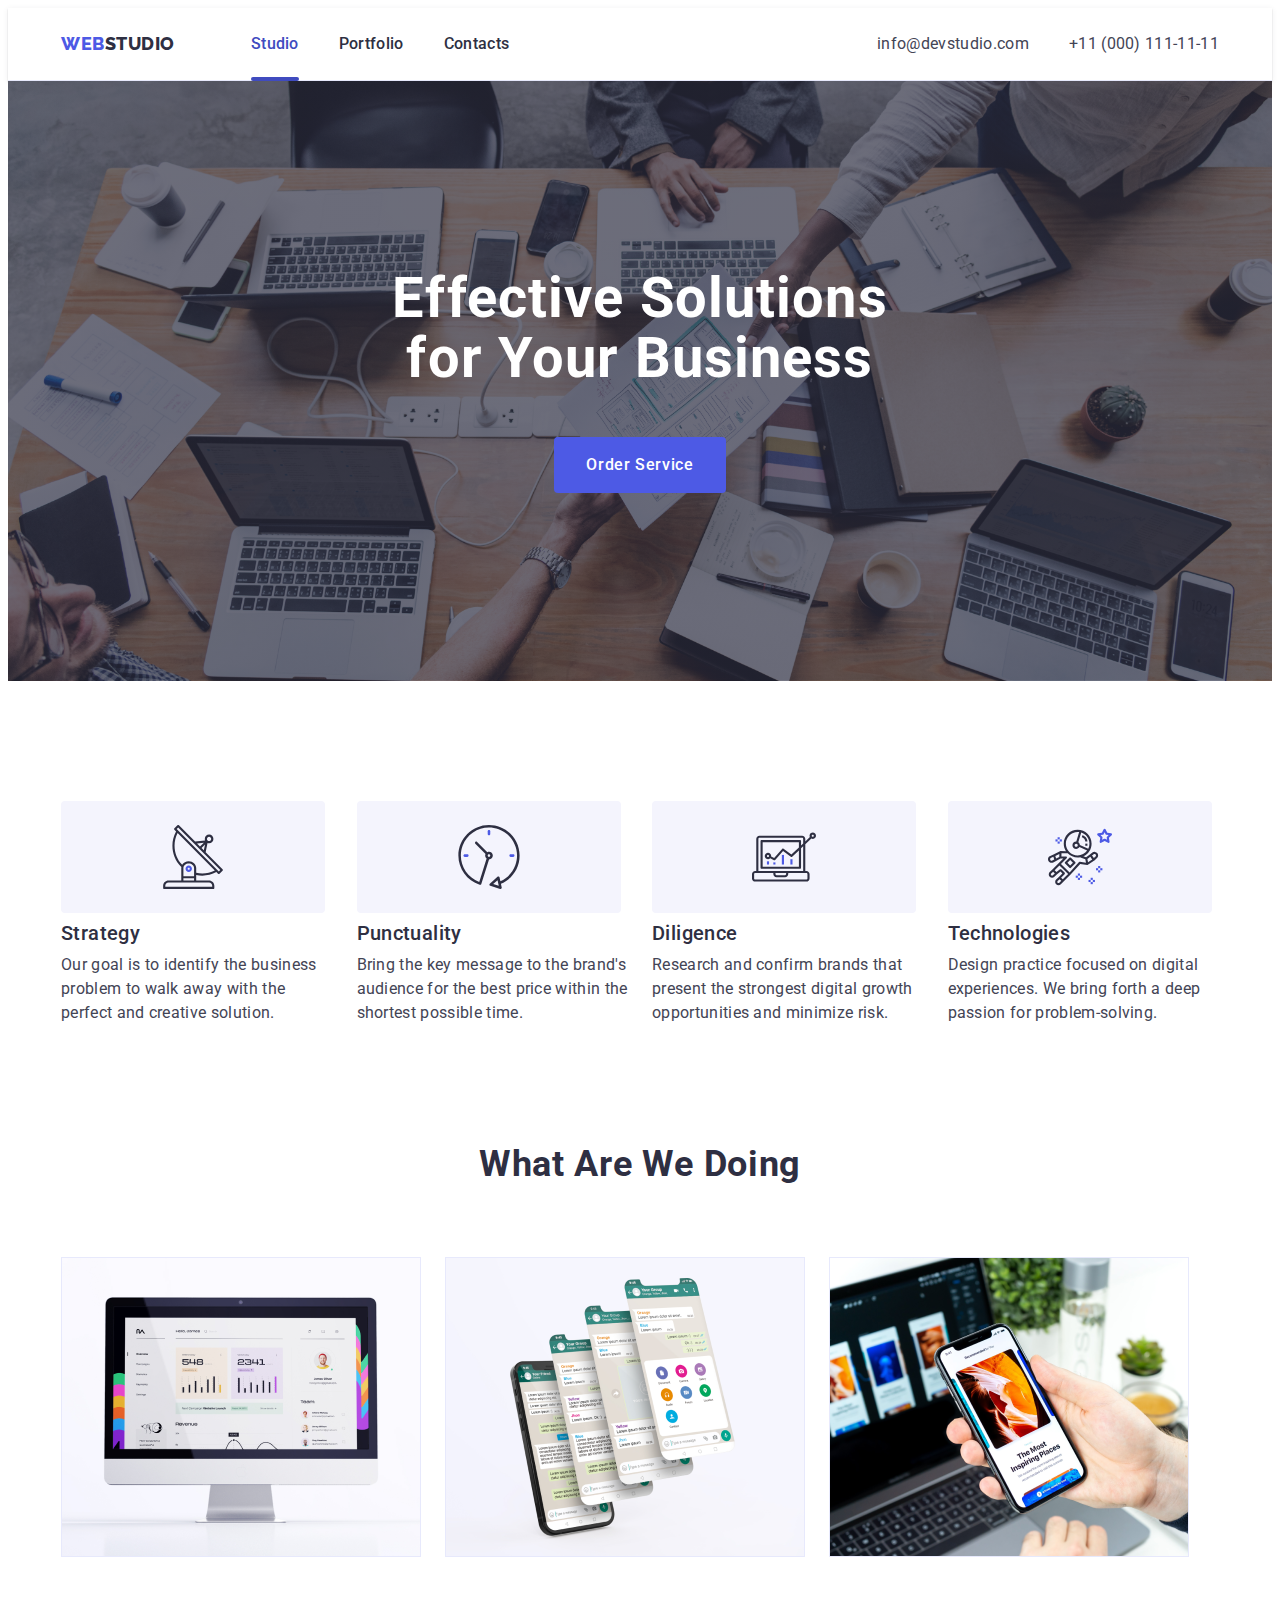
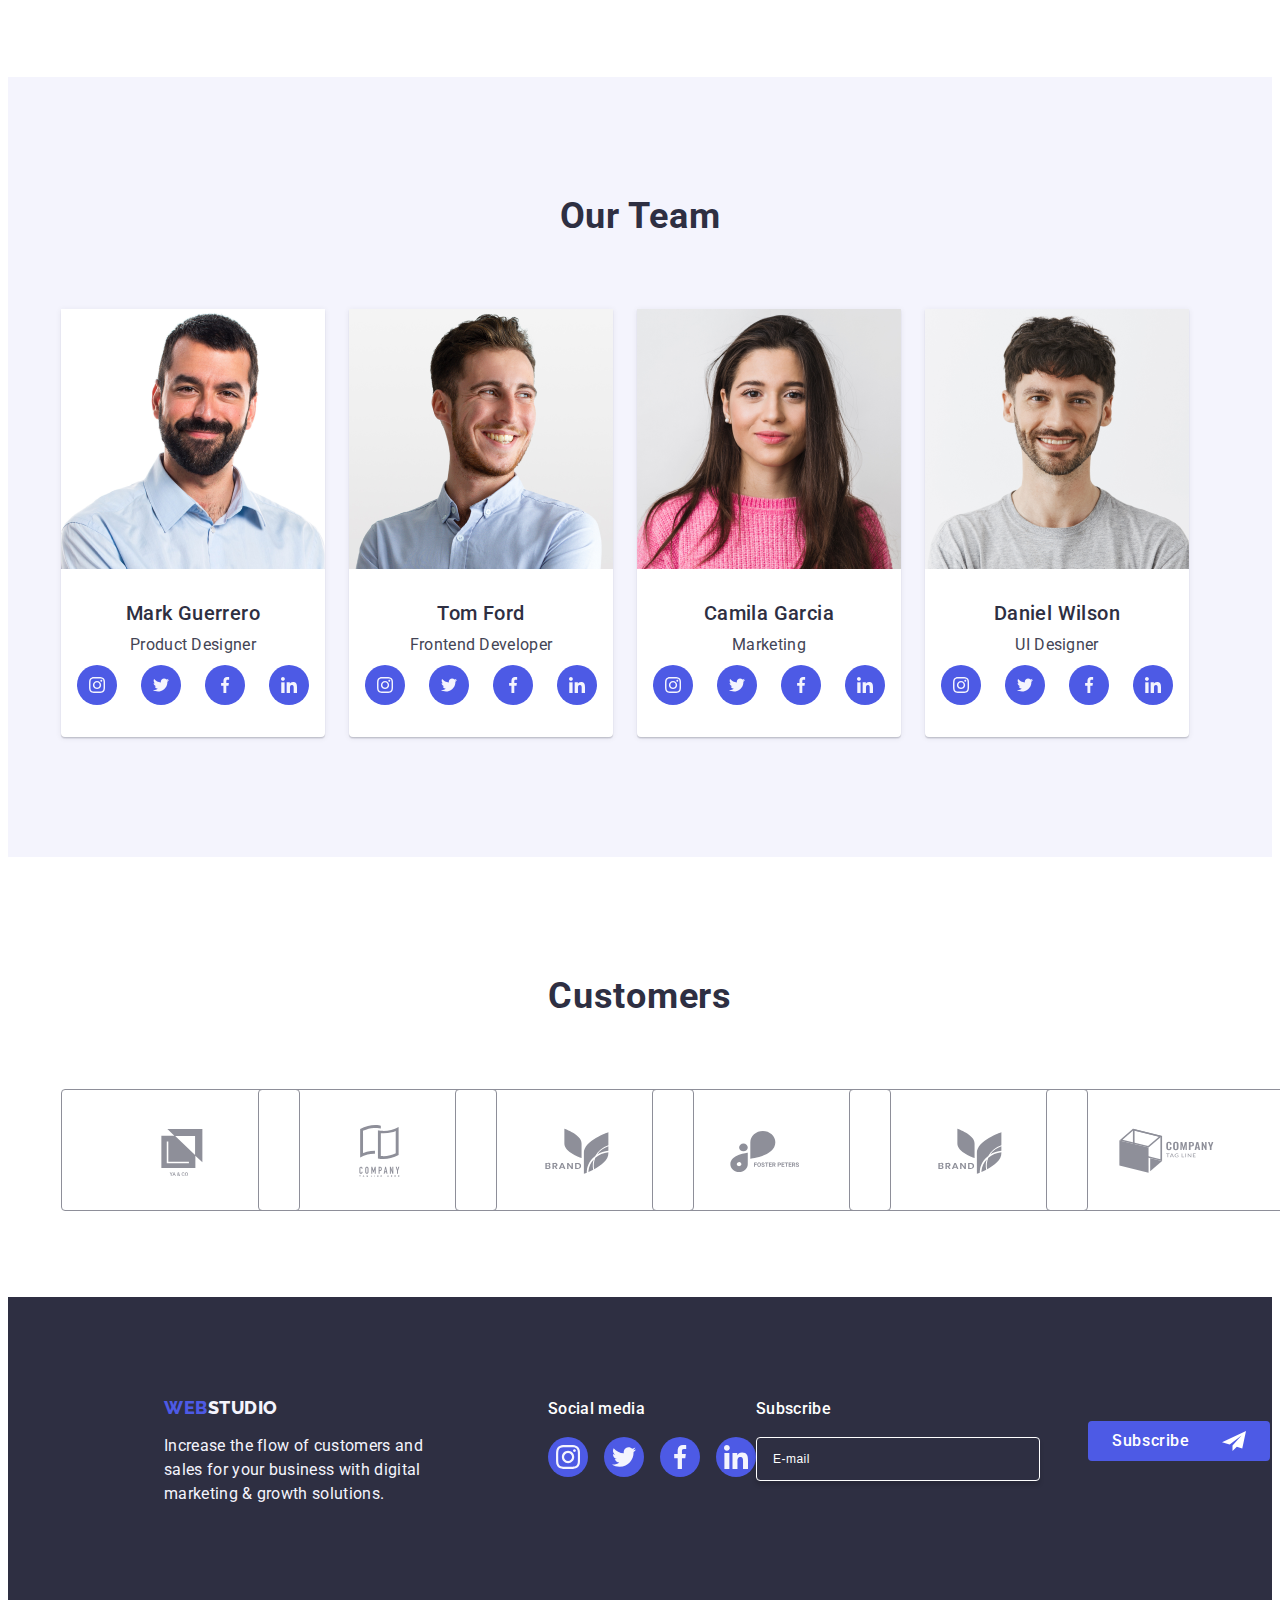
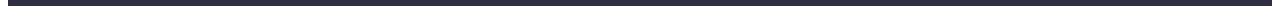
==== index.html @ 5661b877 "fix" ====
<!DOCTYPE html>
<html lang="en">
  <head>
    <meta charset="UTF-8" />
    <meta name="viewport" content="width=device-width, initial-scale=1.0" />
    <title>WebStudio</title>
    <link rel="preconnect" href="https://fonts.googleapis.com" />
    <link rel="preconnect" href="https://fonts.gstatic.com" crossorigin />
    <link
      rel="stylesheet"
      href="https://cdnjs.cloudflare.com/ajax/libs/modern-normalize/2.0.0/modern-normalize.min.css"
      integrity="sha512-4xo8blKMVCiXpTaLzQSLSw3KFOVPWhm/TRtuPVc4WG6kUgjH6J03IBuG7JZPkcWMxJ5huwaBpOpnwYElP/m6wg=="
      crossorigin="anonymous"
      referrerpolicy="no-referrer"
    />
    <link
      href="https://fonts.googleapis.com/css2?family=Montserrat:wght@400;700&family=Raleway:wght@800&family=Roboto:wght@400;500;700;900&display=swap"
      rel="stylesheet"
    />
    <link rel="stylesheet" href="css/styles.css" />
  </head>
  <body>
    <header class="page-header">
      <div class="container header-container">
        <!-- LOGO -->
        <nav class="header-nav">
          <a href="./index.html" class="link link-logo"
            >Web<span class="logo-style">Studio</span>
          </a>

          <!-- NAVIGATION -->

          <ul class="list list-nav">
            <li>
              <a href="./index.html" class="link current list-nav-items"
                >Studio</a
              >
            </li>
            <li>
              <a href="./portfolio.html" class="link list-nav-items"
                >Portfolio</a
              >
            </li>
            <li><a href="" class="link list-nav-items">Contacts</a></li>
          </ul>
        </nav>
        <!-- CONTACTS -->
        <address class="header-address">
          <ul class="list list-contacts">
            <li>
              <a href="mailto:info@devstudio.com" class="link list-nav-items"
                >info@devstudio.com</a
              >
            </li>
            <li>
              <a href="tel:+110001111111" class="link list-nav-items"
                >+11 (000) 111-11-11</a
              >
            </li>
          </ul>
        </address>
      </div>
    </header>
    <!-- FEATURES -->
    <main>
      <section class="hero">
        <div class="container">
          <h1 class="hero-text">Effective Solutions for Your Business</h1>
          <button type="button" class="hero-button" data-modal-open>
            Order Service
          </button>
        </div>
      </section>
      <section class="section-abilities">
        <div class="container abilities-container-main">
          <h2 class="visually-hidden">Abilities</h2>
          <ul class="list abilities-list">
            <li class="abilities-list-item">
              <div class="abilities-container">
                <svg class="abilities-icon" width="64" height="64">
                  <use href="./images/icons.svg#icon-antenna"></use>
                </svg>
              </div>
              <h3 class="main-header">Strategy</h3>
              <p class="main-text">
                Our goal is to identify the business problem to walk away with
                the perfect and creative solution.
              </p>
            </li>
            <li class="abilities-list-item">
              <div class="abilities-container">
                <svg class="abilities-icon" width="64" height="64">
                  <use href="./images/icons.svg#icon-clock"></use>
                </svg>
              </div>
              <h3 class="main-header">Punctuality</h3>
              <p class="main-text">
                Bring the key message to the brand's audience for the best price
                within the shortest possible time.
              </p>
            </li>
            <li class="abilities-list-item">
              <div class="abilities-container">
                <svg class="abilities-icon" width="64" height="64">
                  <use href="./images/icons.svg#icon-diagram"></use>
                </svg>
              </div>
              <h3 class="main-header">Diligence</h3>
              <p class="main-text">
                Research and confirm brands that present the strongest digital
                growth opportunities and minimize risk.
              </p>
            </li>
            <li class="abilities-list-item">
              <div class="abilities-container">
                <svg class="abilities-icon" width="64" height="64">
                  <use href="./images/icons.svg#icon-astronaut"></use>
                </svg>
              </div>
              <h3 class="main-header">Technologies</h3>
              <p class="main-text">
                Design practice focused on digital experiences. We bring forth a
                deep passion for problem-solving.
              </p>
            </li>
          </ul>
        </div>
      </section>
      <section class="section-photos">
        <div class="container">
          <h2 class="h-two-headers">What are we doing</h2>
          <ul class="list photo-list">
            <li class="photo-list-items">
              <img
                src="./images/block1-1.jpg"
                width="360"
                height="300"
                alt="Computer"
              />
            </li>
            <li class="photo-list-items">
              <img
                src="./images/block1-2.jpg"
                width="360"
                height="300"
                alt="Phone"
              />
            </li>
            <li class="photo-list-items">
              <img
                src="./images/block1-3.jpg"
                width="360"
                height="300"
                alt="Phone in hand"
              />
            </li>
          </ul>
        </div>
      </section>
      <section class="our-team">
        <div class="container">
          <h2 class="h-two-headers h-our-team">Our Team</h2>
          <ul class="list our-team-list">
            <li class="list-item">
              <img
                src="./images/block2-1.jpg"
                width="264"
                height="260"
                alt="Mark Guerrero"
              />
              <div class="name-role">
                <h3 class="our-team-card-names">Mark Guerrero</h3>
                <p class="our-team-card-role">Product Designer</p>

                <ul class="social-icon-list">
                  <li class="social-icon-list-item">
                    <a
                      class="social-icon-list-link"
                      href="https://instagram.com"
                      target="_blank"
                    >
                      <svg class="social-icon" width="16" height="16">
                        <use href="./images/icons.svg#icon-instagram"></use>
                      </svg>
                    </a>
                  </li>
                  <li class="social-icon-list-item">
                    <a
                      class="social-icon-list-link"
                      href="https://twitter.com"
                      target="_blank"
                    >
                      <svg class="social-icon" width="16" height="16">
                        <use href="./images/icons.svg#icon-twitter"></use>
                      </svg>
                    </a>
                  </li>
                  <li class="social-icon-list-item">
                    <a
                      class="social-icon-list-link"
                      href="https://facebook.com"
                      target="_blank"
                    >
                      <svg class="social-icon" width="16" height="16">
                        <use href="./images/icons.svg#icon-facebook"></use>
                      </svg>
                    </a>
                  </li>
                  <li class="social-icon-list-item">
                    <a
                      class="social-icon-list-link"
                      href="https://linkedin.com"
                      target="_blank"
                    >
                      <svg class="social-icon" width="16" height="16">
                        <use href="./images/icons.svg#icon-linkedin"></use>
                      </svg>
                    </a>
                  </li>
                </ul>
              </div>
            </li>
            <li class="list-item">
              <img
                src="./images/block2-2.jpg"
                width="264"
                height="260"
                alt="Tom Ford"
              />
              <div class="name-role">
                <h3 class="our-team-card-names">Tom Ford</h3>
                <p class="our-team-card-role">Frontend Developer</p>

                <ul class="social-icon-list">
                  <li class="social-icon-list-item">
                    <a
                      class="social-icon-list-link"
                      href="https://instagram.com"
                      target="_blank"
                    >
                      <svg class="social-icon" width="16" height="16">
                        <use href="./images/icons.svg#icon-instagram"></use>
                      </svg>
                    </a>
                  </li>
                  <li class="social-icon-list-item">
                    <a
                      class="social-icon-list-link"
                      href="https://twitter.com"
                      target="_blank"
                    >
                      <svg class="social-icon" width="16" height="16">
                        <use href="./images/icons.svg#icon-twitter"></use>
                      </svg>
                    </a>
                  </li>
                  <li class="social-icon-list-item">
                    <a
                      class="social-icon-list-link"
                      href="https://facebook.com"
                      target="_blank"
                    >
                      <svg class="social-icon" width="16" height="16">
                        <use href="./images/icons.svg#icon-facebook"></use>
                      </svg>
                    </a>
                  </li>
                  <li class="social-icon-list-item">
                    <a
                      class="social-icon-list-link"
                      href="https://linkedin.com"
                      target="_blank"
                    >
                      <svg class="social-icon" width="16" height="16">
                        <use href="./images/icons.svg#icon-linkedin"></use>
                      </svg>
                    </a>
                  </li>
                </ul>
              </div>
            </li>
            <li class="list-item">
              <img
                src="./images/block2-3.jpg"
                width="264"
                height="260"
                alt="Camila Garcia"
              />
              <div class="name-role">
                <h3 class="our-team-card-names">Camila Garcia</h3>
                <p class="our-team-card-role">Marketing</p>

                <ul class="social-icon-list">
                  <li class="social-icon-list-item">
                    <a
                      class="social-icon-list-link"
                      href="https://instagram.com"
                      target="_blank"
                    >
                      <svg class="social-icon" width="16" height="16">
                        <use href="./images/icons.svg#icon-instagram"></use>
                      </svg>
                    </a>
                  </li>
                  <li class="social-icon-list-item">
                    <a
                      class="social-icon-list-link"
                      href="https://twitter.com"
                      target="_blank"
                    >
                      <svg class="social-icon" width="16" height="16">
                        <use href="./images/icons.svg#icon-twitter"></use>
                      </svg>
                    </a>
                  </li>
                  <li class="social-icon-list-item">
                    <a
                      class="social-icon-list-link"
                      href="https://facebook.com"
                      target="_blank"
                    >
                      <svg class="social-icon" width="16" height="16">
                        <use href="./images/icons.svg#icon-facebook"></use>
                      </svg>
                    </a>
                  </li>
                  <li class="social-icon-list-item">
                    <a
                      class="social-icon-list-link"
                      href="https://linkedin.com"
                      target="_blank"
                    >
                      <svg class="social-icon" width="16" height="16">
                        <use href="./images/icons.svg#icon-linkedin"></use>
                      </svg>
                    </a>
                  </li>
                </ul>
              </div>
            </li>
            <li class="list-item">
              <img
                src="./images/block2-4.jpg"
                width="264"
                height="260"
                alt="Daniel Wilson"
              />
              <div class="name-role">
                <h3 class="our-team-card-names">Daniel Wilson</h3>
                <p class="our-team-card-role">UI Designer</p>

                <ul class="social-icon-list">
                  <li class="social-icon-list-item">
                    <a
                      class="social-icon-list-link"
                      href="https://instagram.com"
                      target="_blank"
                    >
                      <svg class="social-icon" width="16" height="16">
                        <use href="./images/icons.svg#icon-instagram"></use>
                      </svg>
                    </a>
                  </li>
                  <li class="social-icon-list-item">
                    <a
                      class="social-icon-list-link"
                      href="https://twitter.com"
                      target="_blank"
                    >
                      <svg class="social-icon" width="16" height="16">
                        <use href="./images/icons.svg#icon-twitter"></use>
                      </svg>
                    </a>
                  </li>
                  <li class="social-icon-list-item">
                    <a
                      class="social-icon-list-link"
                      href="https://facebook.com"
                      target="_blank"
                    >
                      <svg class="social-icon" width="16" height="16">
                        <use href="./images/icons.svg#icon-facebook"></use>
                      </svg>
                    </a>
                  </li>
                  <li class="social-icon-list-item">
                    <a
                      class="social-icon-list-link"
                      href="https://linkedin.com"
                      target="_blank"
                    >
                      <svg class="social-icon" width="16" height="16">
                        <use href="./images/icons.svg#icon-linkedin"></use>
                      </svg>
                    </a>
                  </li>
                </ul>
              </div>
            </li>
          </ul>
        </div>
      </section>
      <section class="customers-section">
        <div class="container">
          <h2 class="h-two-headers">Customers</h2>
          <ul class="customers-list">
            <li class="customers-list-item">
              <a class="icon-box" href="">
                <svg class="svg-icon" width="104" height="56">
                  <use href="./images/icons.svg#icon-client-1"></use>
                </svg>
              </a>
            </li>
            <li class="customers-list-item">
              <a class="icon-box" href="">
                <svg class="svg-icon" width="104" height="56">
                  <use href="./images/icons.svg#icon-client-2"></use>
                </svg>
              </a>
            </li>
            <li class="customers-list-item">
              <a class="icon-box" href="">
                <svg class="svg-icon" width="104" height="56">
                  <use href="./images/icons.svg#icon-client-5"></use>
                </svg>
              </a>
            </li>
            <li class="customers-list-item">
              <a class="icon-box" href="">
                <svg class="svg-icon" width="104" height="56">
                  <use href="./images/icons.svg#icon-client-4"></use>
                </svg>
              </a>
            </li>
            <li class="customers-list-item">
              <a class="icon-box" href="">
                <svg class="svg-icon" width="104" height="56">
                  <use href="./images/icons.svg#icon-client-5"></use>
                </svg>
              </a>
            </li>
            <li class="customers-list-item">
              <a class="icon-box" href="">
                <svg class="svg-icon" width="104" height="56">
                  <use href="./images/icons.svg#icon-client-6"></use>
                </svg>
              </a>
            </li>
          </ul>
        </div>
      </section>
    </main>
    <footer class="page-footer">
      <div class="footer-container-main">
        <div class="footer-flexbox">
          <a href="./index.html" class="link link-logo link-logo-footer"
            >Web<span class="logo-style-footer">Studio</span></a
          >
          <p class="footer-text">
            Increase the flow of customers and sales for your business with
            digital marketing & growth solutions.
          </p>
        </div>

        <div class="socials-footer-container">
          <p class="footer-social-text">Social media</p>
          <ul class="footer-list">
            <li class="footer-list-item">
              <a
                class="footer-list-item-link"
                href="https://instagram.com"
                target="_blank"
              >
                <svg class="social-icon" width="24" height="24">
                  <use href="./images/icons.svg#icon-instagram"></use>
                </svg>
              </a>
            </li>
            <li class="footer-list-item">
              <a
                class="footer-list-item-link"
                href="https://twitter.com"
                target="_blank"
              >
                <svg class="social-icon" width="24" height="24">
                  <use href="./images/icons.svg#icon-twitter"></use>
                </svg>
              </a>
            </li>
            <li class="footer-list-item">
              <a
                class="footer-list-item-link"
                href="https://facebook.com"
                target="_blank"
              >
                <svg class="social-icon" width="24" height="24">
                  <use href="./images/icons.svg#icon-facebook"></use>
                </svg>
              </a>
            </li>
            <li class="footer-list-item">
              <a
                class="footer-list-item-link"
                href="https://linkedin.com"
                target="_blank"
              >
                <svg class="social-icon" width="24" height="24">
                  <use href="./images/icons.svg#icon-linkedin"></use>
                </svg>
              </a>
            </li>
          </ul>
        </div>

        <div class="footer-form">
          <p class="label-footer">Subscribe</p>

          <form class="footer-form-tag">
            <label class="footer-label">
              <input
                class="input-footer"
                type="email"
                placeholder="E-mail"
                name="user_email_subscribe"
                id="form-input-footer"
              />
            </label>
            <button class="footer-form-button" type="submit">
              Subscribe
              <svg class="telegram-icon-svg" width="24" height="24">
                <use href="./images/icons.svg#telegram-icon"></use>
              </svg>
            </button>
          </form>
        </div>
      </div>
    </footer>
    <div class="backdrop is-hidden" data-modal>
      <div class="modal">
        <button class="modal-btn" type="button" data-modal-close>
          <svg class="modal-btn-icon" width="8" height="8">
            <use href="./images/icons.svg#close"></use>
          </svg>
        </button>

        <div class="modal-form-container">
          <strong class="modal-h"
            >Leave your contacts and we will call you back
          </strong>
          <form class="modal-form">
            <label class="modal-form-label" for="user_name"> Name </label>
            <div class="modal-form-field">
              <input
                class="modal-form-input"
                type="text"
                name="user_name"
                id="user_name"
                required
              />
              <svg class="modal-form-icon" width="18" height="18">
                <use href="./images/icons.svg#person-modal-icon"></use>
              </svg>
            </div>

            <label class="modal-form-label" for="user_phone"> Phone </label>
            <div class="modal-form-field">
              <input
                class="modal-form-input"
                type="text"
                name="user_name"
                id="user_phone"
                required
                minlength="12"
                maxlength="12"
              />
              <svg class="modal-form-icon" width="18" height="24">
                <use href="./images/icons.svg#phone-modal-icon"></use>
              </svg>
            </div>
            <label class="modal-form-label" for="user_email"> Email </label>
            <div class="modal-form-field">
              <input
                class="modal-form-input"
                type="text"
                name="user_email"
                id="user_email"
                required
              />
              <svg class="modal-form-icon" width="18" height="24">
                <use href="./images/icons.svg#email-modal-icon"></use>
              </svg>
            </div>
            <label class="modal-form-label" for="user_comment"> Comment </label>
            <div class="modal-form-field">
              <textarea
                name="user_comment"
                id="user_comment"
                cols="42"
                rows="5"
                placeholder="Text input"
                class="modal-form-textarea"
                required
              ></textarea>
            </div>
            <label class="modal-form-agreement">
              <input
                class="checkbox-modal visually-hidden"
                type="checkbox"
                name="user_agreement"
                id="yes"
                required
              />
              <span class="agreement-checkbox">
                <svg class="agreement-checkbox-item" width="10" height="8">
                  <use href="./images/icons.svg#checked-icon"></use>
                </svg>
              </span>
              <span class="modal-form-desc">
                I accept the terms and conditions of the
                <a
                  href=""
                  class="privacy-link"
                  target="_blank"
                  rel="no-referrer noopener"
                  >Privacy Policy</a
                >
              </span>
            </label>
            <button class="modal-form-button" type="submit">Send</button>
          </form>
        </div>
      </div>
    </div>
    <script src="./js/modal.js"></script>
  </body>
</html>
---- css/styles.css ----
:root {
    --main-text-color: #434455;
    --primary-font: "Roboto", sans-serif;
    --iris: #4D5AE5;
    --navyblue: #2E2F42;
    --slate: #434455;
    --white: #FFF;
    --cloud: #F4F4FD;
    --ocean: #404BBF;
    --lightslate: #8E8F99;
    --green: #31D0AA;
    --dairy: #FCFCFC;
    --navyblue-modal: rgba(46, 47, 66, 0.40);
    --cornflower: #E7E9FC;
}

body {
    font-family: "Roboto", sans-serif;
    color: #434455;
    background-color: var(--white);
}

h1, h2, h3, h4, h5, h6, p, ul, ol {
    padding: 0;
    margin: 0;
}


img {
    display: block;
}

.page-header {
    border-bottom: 1px solid #e7e9fc;
    box-shadow:  0px 2px 1px rgba(46, 47, 66, 0.08), 0px 1px 1px rgba(46, 47, 66, 0.16), 0px 1px 6px rgba(46, 47, 66, 0.08);
}

.container { 
    max-width: 1158px;
    padding-left:  15px;
    padding-right:  15px;
    margin-left: auto;  
    margin-right:  auto;
    padding: 0 15px;
    }

    

    .visually-hidden {
        position: absolute;
        width: 1px;
        height: 1px;
        margin: -1px;
        border: 0;
        padding: 0;
        white-space: nowrap;
        clip-path: inset(100%);
        clip: rect(0 0 0 0);
        overflow: hidden;
    }

    .header-container {
        display: flex;

        align-items: center;
        justify-content: space-between;
        padding: 0 15px;

    }
    .header-address {
        gap: 40px;
    }
    .list-nav-items {
        padding: 24px 0;
        transition:  color 250ms cubic-bezier(0.4, 0, 0.2, 1);
    }
    
button {
    font-family: "Roboto", sans-serif;
}
.link {
    text-decoration: none;
    display: inline-block;
}
address {
    font-style: normal;
}
.list {
    list-style: none;
}

button {
    cursor: pointer;
   
}

nav {
    display: flex;
    align-items: center;
}

.hero-button:hover, .hero-button:focus {
    background-color: var(--ocean);
 
    transition-timing-function: cubic-bezier(0.4, 0, 0.2, 1);
}



footer {
    background-color: var(--navyblue);
}


.link-logo {
    display: inline-block;
    font-family: "Raleway", sans-serif;
    color: var(--iris);
    text-transform: uppercase;
    font-size: 18px;
    font-weight: 800;
    line-height: 1.17;
    letter-spacing: 0.03em;
    margin-right: 76px;
    transition: color 250ms cubic-bezier(0.4, 0, 0.2, 1);
}

.link-logo:hover, .link-logo:focus {
    color: var(--ocean);
    
}
.logo-style {
    color: var(--navyblue);
}
.list-nav .link{
    color: var(--navyblue);
    font-size: 16px;
    line-height: 1.5;
    letter-spacing: 0.02em;
    font-weight: 500;
}



.list-nav {
        display: flex;
        align-items: center;
        gap: 40px;
        padding-left: 0; 
       
 
    
}

.list-contacts .link {
    color: var(--slate);
    line-height: 1.5;
    letter-spacing: 0.02em;
}

.link:active{
    color: var(--ocean);
}

.list-nav-items:hover, .list-nav-items:focus{
    color: var(--ocean);
    transition: 250ms;
    transition-timing-function: cubic-bezier(0.4, 0, 0.2, 1);

}

.hero {
    background-color: var(--navyblue);
    background-image: linear-gradient(rgba(46, 47, 66, 0.70),rgba(46, 47, 66, 0.70)),
    url(../images/hero-background.jpg);
    background-repeat: no-repeat;
    background-position: center;
    background-size: cover;
    max-width: 1440px;
    display: flex;
    margin: 0 auto;
    padding: 188px 0;
}
.hero-text {
    color: var(--white);
    font-size: 56px;
    line-height: 1.07;
    letter-spacing: 0.02em;
    text-align: center;
    width: 496px;
    padding-bottom: 48px;
    max-width: 496px;
}

.hero-button {
    color: var(--white);
    background-color: var(--iris);
    font-weight: 500;
    line-height: 1.5;
    letter-spacing: 0.04em;
    font-size: 16px;
    display: block;
padding: 16px 32px;
    margin-left: auto;
    margin-right: auto;
    min-width: 169px;
    height: 56px;
    border: none; 
    border-radius: 4px; 
    transition:  background-color 250ms cubic-bezier(0.4, 0, 0.2, 1); ;
   
    
}

.section-abilities {
    padding: 120px 0;
}
.abilities-list {
    display: flex;
    gap: 24px;
    flex-wrap: wrap;

}

.abilities-list-item {
    flex-basis: calc((100% - 72px) / 4);
}

.main-header {
    color: var(--navyblue);
    font-size: 20px;
    line-height: 1.2;
    letter-spacing: 0.02em;
    font-weight: 500;
    margin-bottom: 8px;
    
}
.list-contacts {

        display: flex;
        align-items: center;
        gap: 40px;
    
    
}

.list-item {
    background-color: var(--white);
    border-radius: 0px 0px 4px 4px; 
    box-shadow: 0px 2px 1px 0px rgba(46, 47, 66, 0.08), 0px 1px 1px 0px rgba(46, 47, 66, 0.16), 0px 1px 6px 0px rgba(46, 47, 66, 0.08);
}

.section-photos {
    padding-bottom: 120px;
}

.photo-list {
    display: flex;
    flex-wrap: wrap;
    gap: 24px;
}
.main-text {
    color: var(--slate);
    font-size: 16px;
    line-height: 1.5;
    letter-spacing: 0.02em;
}

.h-two-headers {
    color: var(--navyblue);
    font-size: 36px;
    line-height: 1.11;
    letter-spacing: 0.02em;
    text-align: center;
    text-transform: capitalize;
    font-weight: 700;
    margin-bottom: 72px;
}

.our-team {
    background-color: var(--cloud);
    padding: 120px 0;
}


.our-team-list{
    display: flex;
    flex-wrap: wrap;
    gap: 24px;
    flex-basis: calc((100% - 72px) / 4);
}

.name-role {
    padding: 32px 0;
   
}
.our-team-card-names {
    color: var(--navyblue);
    font-size: 20px;
    line-height: 1.2;
    letter-spacing: 0.02em;
    text-align: center;
    font-weight: 500;
    margin-bottom: 8px
}
.our-team-card-role {
    color: var(--slate);
    font-size: 16px;
    line-height: 1.5;
    letter-spacing: 0.02em;
    text-align: center;
}

.footer-text {
    color: var(--cloud);
    font-size: 16px;
    
    line-height: 1.5;
    letter-spacing: 0.02em;
    width: 264px;
 
}

.footer-social-text {
    color: var(--white);
    font-size: 16px;
    font-weight: 500;
    line-height: 1.5;
    letter-spacing: 0.02em;
    margin-bottom: 16px;
}

.page-footer {
    padding-top: 101.5px;
    justify-content: flex-start;
    padding: 100px 0;
   
}

.link-logo-footer {
    display: inline-block;
    margin-bottom: 16px;
}

.footer-container{
    display: flex;
 
}

.footer-container-main {
    display: flex;
    align-items: baseline;
    margin-right: 120px;
    margin-left: 156px;

}
.logo-style-footer {
    color: var(--cloud);
    font-family: "Raleway", sans-serif;
    font-weight: 800;
}

.portfolio-button {
    background-color: var(--cloud);
    color: var(--iris);
    font-size: 16px;
    line-height: 1.5;
    letter-spacing: 0.04em;
    font-weight: 500;
    padding: 12px 24px;
justify-content: center;
align-items: center;
border: 1px solid #e7e9fc;
border-radius: 4px; 
transition: color 250ms cubic-bezier(0.4, 0, 0.2, 1), background-color 250ms cubic-bezier(0.4, 0, 0.2, 1), border-color 250ms cubic-bezier(0.4, 0, 0.2, 1), box-shadow 250ms cubic-bezier(0.4, 0, 0.2, 1);

}

.portfolio-button:hover , .portfolio-button:focus{
    color: var(--white);
    background-color: var(--ocean);
    border: 1px solid transparent;
    box-shadow: 0px 2px 2px 0px rgba(0, 0, 0, 0.12), 0px 2px 1px 0px rgba(0, 0, 0, 0.08), 0px 3px 1px 0px rgba(0, 0, 0, 0.10);
}
.portfolio-header {
    color: var(--navyblue);
    font-size: 20px;
    font-weight: 500;
    line-height: 1.2;
    letter-spacing: 0.02em;
    margin-top: 32px;
    margin-bottom: 8px;
 
}

.portfolio-paragraph {
    color: var(--slate);
    font-size: 16px;
    line-height: 1.5;
    letter-spacing: 0.02em;
    margin-bottom: 32px;
}

.portfolio-section {
    padding-top: 96px; padding-bottom: 120px;
}


.portfolio-list {
    display: flex;
    gap: 24px;
    justify-content: center;
    margin-bottom: 72px;
}

.name-category {
    padding: 32px 16px;
    border: 1px solid #e7e9fc; 
    border-top: none; 
}
.portfolio-list-images {
    display: flex;
    flex-wrap: wrap;
    flex-basis: calc((100% - 144px) / 9);
    gap: 24px;
    row-gap: 48px; 
}

.customers-list {
    display: flex;
    align-content: center;
    justify-content: center;
    gap: 24px;
    list-style: none;

}

.customers-list-item {
    width: calc((100% - 120px) / 6);
    height: 88px;
}

.icon-box {
    display: flex;
    align-items: center;
    justify-content: center;
    border-radius: 4px;
    border: 1px solid var(--lightslate);
    padding: 16px 32px;
    transition: 250ms;
    width: 100%;
    color: #8e8f99;
    height: 100%;
    transition: border-color 250ms cubic-bezier(0.4, 0, 0.2, 1), color 250ms cubic-bezier(0.4, 0, 0.2, 1) ;
    
}




.icon-box:hover {
    border-color: var(--ocean);
    color: #404bbf;
 
  
}

.icon-box:focus {
    border-color: var(--ocean);
    color: #404bbf;
}
.svg-icon {
    fill: currentColor;
    transition: 250ms;
}

.customers-section {
    padding-top: 120px;
    padding-bottom: 120px;
}

.social-icon-list {
    display: flex;
    list-style: none;
    justify-content: center;
    align-items: center;
    gap: 24px;
    padding-top: 8px;

}

.list-item {
    list-style: none;
}
.social-icon-list-item {
    width: 40px;
    height: 40px;
}

.social-icon-list-link{
    display: flex;
    width: 100%;
height: 100%;
align-items: center;
justify-content: center;
border-radius: 50%;
background-color: var(--iris);
  transition: 250ms;
  transition-property: background-color;
}

.social-icon {

  fill: var(--cloud);
}

.social-icon-list-link:hover, .social-icon-list-link:focus {
    background-color: var(--ocean);
    transition-timing-function: cubic-bezier(0.4, 0, 0.2, 1);

  
}

.footer-list-item-link:hover, .footer-list-item-link:focus {
    background: var(--green);
    transition-timing-function: cubic-bezier(0.4, 0, 0.2, 1);
}

.abilities-container {
    display: flex;
        align-items: center;
        justify-content: center;
    position: relative;
    border-radius: 4px;
    background-color: var(--cloud);
    width: 264px;
    height: 112px;
    margin-bottom: 8px;
    gap: 24px;
}

.abilities-icon {
    position: absolute;
    top: 50%;
    left: 50%;
    transform: translate(-50%, -50%);
}

.list-nav .current {
    position: relative;
    color: var(--ocean, #404BBF);
}

.list-nav-items.current::after{
    content: "";
    display: block;
    width: 100%;
    height: 4px;
    
    border-radius: 2px;
    background-color: var(--ocean);
     
    position: absolute;
    bottom: -1px;
    left: 0;
  

     
}

.socials-footer-container {
    display: flex;
    flex-direction: column;
}

.footer-list {
    display: flex;
    list-style: none;
    
    gap: 16px;
}
.footer-flexbox{

   margin-right: 120px;
}

.footer-list-item {
    width: 40px;
    height: 40px;

}

.footer-label {
    display: flex;
    align-items: flex-end;
}

.footer-list-item-link {
    display: flex;
    width: 100%;
    align-items: center;
    justify-content: center;
    height: 100%;
    background-color: var(--iris);
    border-radius: 50%;
    transition: background-color 250ms cubic-bezier(0.4, 0, 0.2, 1);
}
.footer-social-text {
    color: var(--white, #FFF);

/* Body Medium */
font-family: Roboto;
font-size: 16px;
font-style: normal;
font-weight: 500;
line-height: 1.5; /* 150% */
letter-spacing: 0.02em;

}

.overlay-text-container {
    position: relative;
    overflow: hidden;
    
}

.overlay {
    position: absolute;
    
    top: 0;
    padding: 40px 32px;;
    left: 0;
    width: 100%;
    height: 100%;
    background-color: var(--iris);
    color: var(--cloud, #F4F4FD);
    transform: translateY(100%);
    font-family: Roboto;
    font-size: 16px;
    font-style: normal;
    font-weight: 400;
    line-height: 1.5; /* 150% */
    letter-spacing: 0.02em;
    transition: transform 250ms cubic-bezier(0.4, 0, 0.2, 1);
}

.portfolio-link:hover .overlay {
    transform: translateY(0);
}

.portfolio-link:focus .overlay {
    transform: translateY(0);
}
.portfolio-link {
    display: block;
    transition: box-shadow 250ms cubic-bezier(0.4, 0, 0.2, 1);
}
.portfolio-link:hover, .portfolio-link:focus {
    box-shadow: 0px 2px 1px 0px rgba(46, 47, 66, 0.08), 0px 1px 1px 0px rgba(46, 47, 66, 0.16), 0px 1px 6px 0px rgba(46, 47, 66, 0.08);
}



/* Modal Window */

.backdrop {
    position: fixed;
    top: 0;
    left: 0;
    width: 100%;
    height: 100%;
    background-color: var(--navyblue-modal);
    transition: opacity 250ms cubic-bezier(0.4, 0, 0.2, 1), visibility 250ms cubic-bezier(0.4, 0, 0.2, 1);
}

.backdrop.is-hidden {
    opacity: 0;
    pointer-events: none;
    visibility: hidden;
}

.backdrop.is-hidden .modal {
    transform: translate(-50%, -70%);
    opacity: 0;
}
.modal {
    width: 408px;
    min-height: 584px;
    position: absolute;
    top: 50%;
    left: 50%;
    opacity: 1;
    transform: translate(-50%, -50%) scale(1);
    border-radius: 4px;
    background: var(--dairy);
    transition: transform 250ms cubic-bezier(0.4, 0, 0.2, 1) ;
    box-shadow: 0px 1px 1px rgba(0, 0, 0, 0.14), 0px 1px 3px rgba(0, 0, 0, 0.12), 0px 2px 1px rgba(0, 0, 0, 0.2); 


}

.circle-button {
    display: flex;
    align-items: center;
    justify-content: center;
    position: absolute;
    top: 24px;
    right: 24px;
    background-color: var(--cornflower);
    border: 1px rgba(0, 0, 0, 0.10);;
    width: 24px;
height: 24px;
border-radius: 50%;

}
.modal-btn {
    display: flex;
    align-items: center;
    justify-content: center;
    position: absolute;
    top: 24px;
    right: 24px;
    width: 24px;
    height: 24px;
    border-radius: 50%;
    background-color: #e7e9fc;
    border: 1px solid rgba(0,0,0,0.1);
    padding: 0;
    cursor: pointer;
    transition: background-color 250ms cubic-bezier(0.4, 0, 0.2, 1), border 250ms cubic-bezier(0.4, 0, 0.2, 1); 
}




.modal-btn:hover , .modal-btn:focus {
    background-color: var(--ocean);
    border: none;
} 

.modal-btn-icon {
    transition: fill 250ms cubic-bezier(0.4, 0, 0.2, 1);;
}
.modal-btn:hover .modal-btn-icon , .modal-btn:focus .modal-btn-icon{
    fill: #FFF;
}

.footer-form-button {
    display: flex;
    border: none;
    min-width: 165px;
    height: 40px;
    padding: 8px 24px;
    margin-left: 24px;
    cursor: pointer;
justify-content: center;
align-items: center;
gap: 16px;
border-radius: 4px;
background-color: var(--iris, #4D5AE5);
color: var(--white, #FFF);
text-align: center;
font-family: "Roboto", sans-serif;
font-size: 16px;
font-weight: 500;
line-height: 1.5; /* 150% */
letter-spacing: 0.04em;

}

.label-footer {
    color: var(--white, #FFF);
    font-weight: 500;
    font-size: 16px;
    line-height: 1.5; 
    letter-spacing: 0.02em;

display: flex;
flex-direction: column;
}

.input-footer {
    border-radius: 4px;
    margin-top: 16px;
border: 1px solid var(--white, #FFF);
box-shadow: 0px 4px 4px 0px rgba(0, 0, 0, 0.15);
background-color: transparent;
    width: 264px;
    color: var(--white, #FFF);
height: 40px;
font-size: 12px;
line-height: 1.5;
letter-spacing: 0.04em;
padding-left: 16px;

}

.input-footer::placeholder {
    color: var(--white, #FFF);


}

.footer-form {
    margin-left: auto;
}
.telegram-icon-svg {
    margin-left: 16px;
}

.modal-h {
    color: var(--navyblue, #2E2F42);
text-align: center;
margin-bottom: 16px;
display: flex;
align-items: center;
justify-content: center;

/* Body Medium */
font-family: Roboto;
font-size: 16px;
font-style: normal;
font-weight: 500;
line-height: 1.5; /* 150% */
letter-spacing: 0.32px;
}

.modal-form-input {
  
    border-radius: 4px;
    border: 1px solid var(--navyblue-modal, rgba(46, 47, 66, 0.40));
    width: 100%;
height: 40px;
margin-top: 4px;
margin-bottom: 8px;
padding-left: 38px;
transition: border-color 250ms cubic-bezier(0.4, 0, 0.2, 1);

}

.modal-form-input:focus {
    border-color: var(--iris);
    outline: none;
}
.modal-form-textarea {
    width: 100%;
    height: 120px;
    padding-left: 16px;
    
    padding-top: 8px;
    border-radius: 4px;
    margin-top: 4px;
    font-size: 12px;
    margin-bottom: 16px;
    transition: border-color 250ms cubic-bezier(0.4, 0, 0.2, 1);

line-height: 14px; /* 116.667% */
letter-spacing: 0.48px;
    border: 1px solid var(--navyblue-modal, rgba(46, 47, 66, 0.40));
    resize: none;
}

.modal-form-textarea:focus {
    border-color: var(--iris);

    outline: none;
}
.modal-form-textarea::placeholder {
    color: var(--navyblue-modal, rgba(46, 47, 66, 0.40));

}
.modal-form-container {
    padding: 24px;
    padding-top: 72px;
}

.modal-form-label {
    margin-bottom: 4px;
    color: var(--lightslate, #8E8F99);

/* Small Text */

font-size: 12px;


line-height: 14px; /* 116.667% */
letter-spacing: 0.48px;
}

.modal-form-icon {
    position: absolute;
    top: 50%;
    left: 0;
   transform: translateX(16px) translateY(-50%);
   pointer-events: none;
   transition: fill 250ms cubic-bezier(0.4, 0, 0.2, 1);
    
}

.modal-form-field {
    position: relative;
}
.modal-form-desc {
    color: var(--lightslate, #8E8F99);

/* Small Text */
font-family: Roboto;
font-size: 12px;
line-height: 14px; /* 116.667% */
letter-spacing: 0.48px;
}
.privacy-link {
    color: var(--iris, #4D5AE5);

/* Link Text */
font-family: Roboto;
font-size: 12px;
line-height: 16px;
letter-spacing: 0.48px;
text-decoration-line: underline;
}

.modal-form-agreement {
    align-items: center;
    justify-content: center;
   
}

.modal-form-button {
    display: block;
    margin-top: 24px;
    margin-left: auto;
    margin-right: auto;
    border-radius: 4px;
background: var(--iris, #4D5AE5);
box-shadow: 0px 4px 4px 0px rgba(0, 0, 0, 0.15);
padding: 16px 32px;
border: none;
color: var(--white);
font-family: Roboto;
font-size: 16px;
font-weight: 500;
line-height: 24px; /* 150% */
letter-spacing: 0.64px;
text-align: center;
transition:  background-color 250ms cubic-bezier(0.4, 0, 0.2, 1); 

}

.modal-form-button:hover, .modal-form-button:focus {
    background-color: var(--ocean);
 
}

.modal-form-input:focus + .modal-form-icon {
    fill: var(--iris);

    outline: none;
}



.agreement-checkbox {
    display: inline-flex;
    align-items: center;
    justify-content: center;
    border: 1px solid var(--navyblue-modal);
    border-radius: 2px;
    width: 16px;
height: 16px;
color: transparent;
margin-right: 5px;
transition:  background-color 250ms cubic-bezier(0.4, 0, 0.2, 1), border-color cubic-bezier(0.4, 0, 0.2, 1) , color cubic-bezier(0.4, 0, 0.2, 1); 
}

.agreement-checkbox-item {
   fill: currentColor;
}

input[type="checkbox"]:checked + .agreement-checkbox {
    border-color: var(--ocean);
    background-color: var(--ocean);
    color: var(--white);
}

.footer-form-tag {
    display: flex;
    gap: 24px;
}
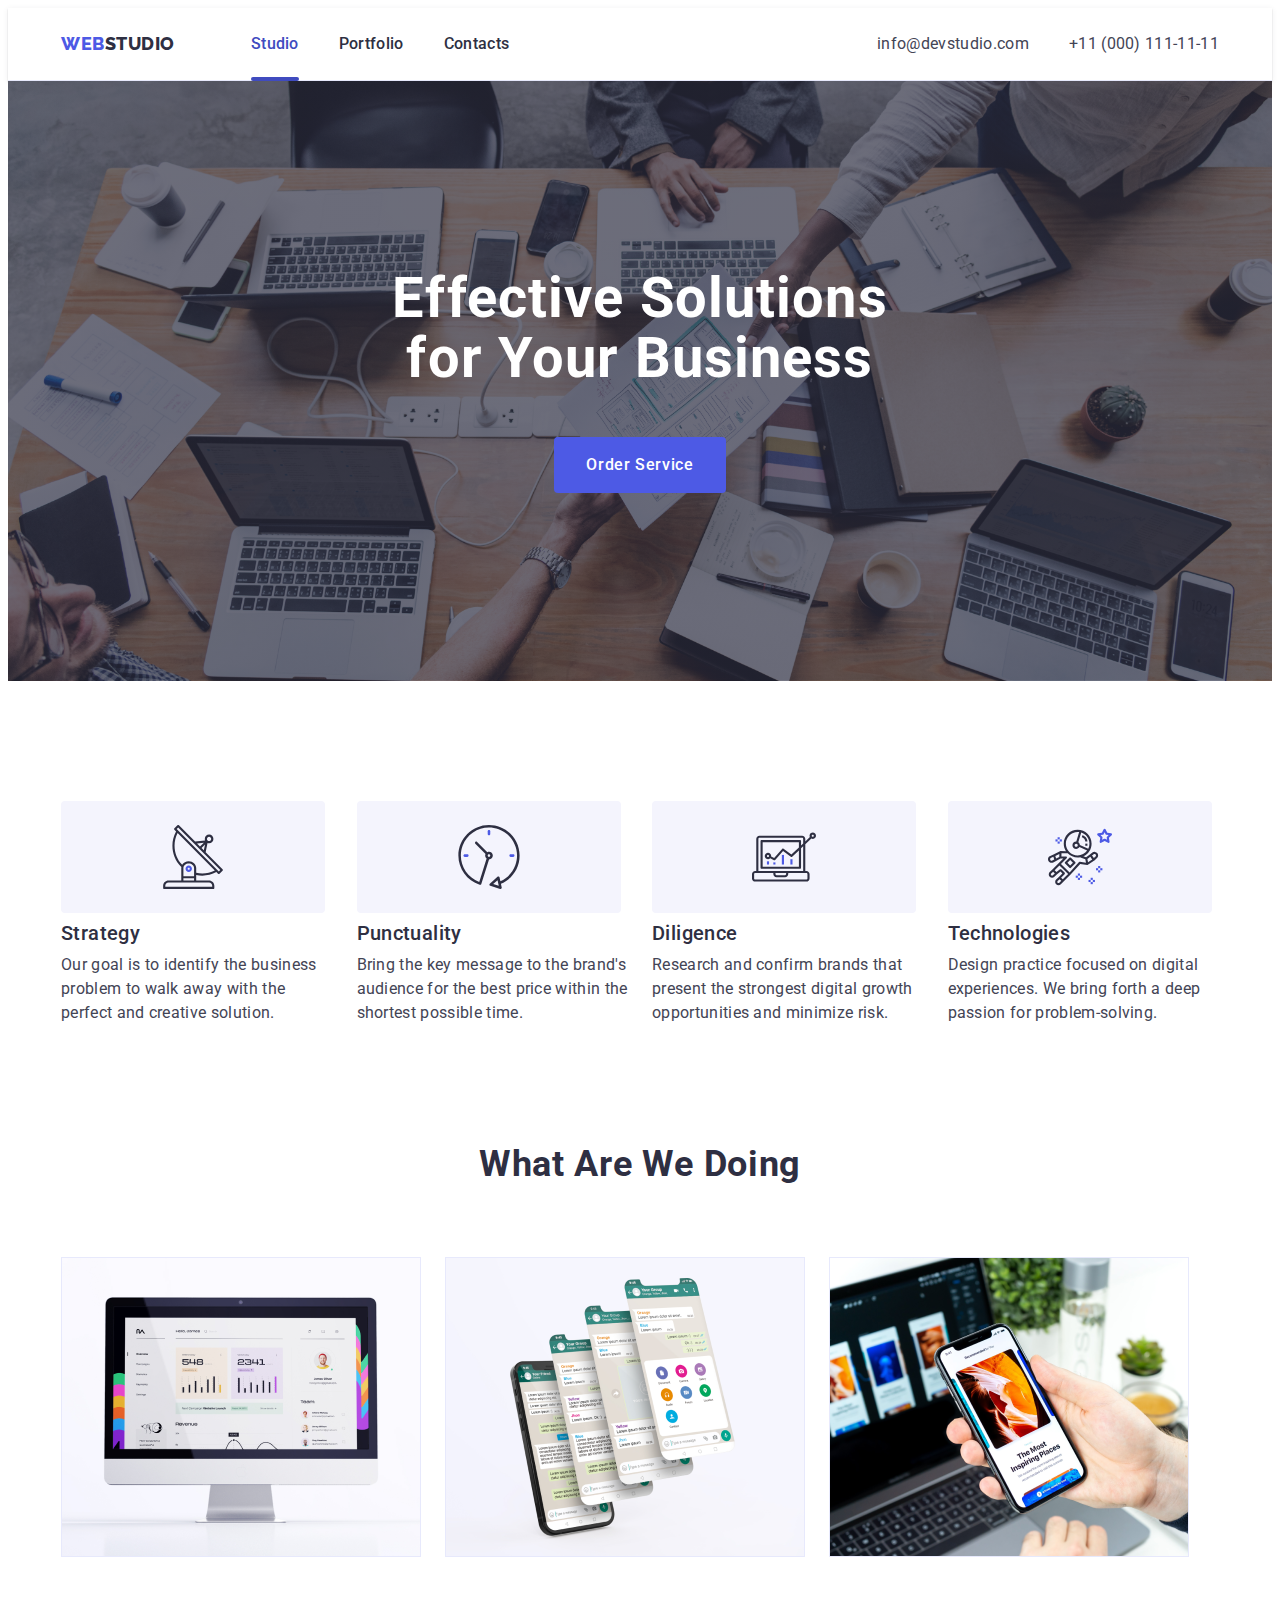
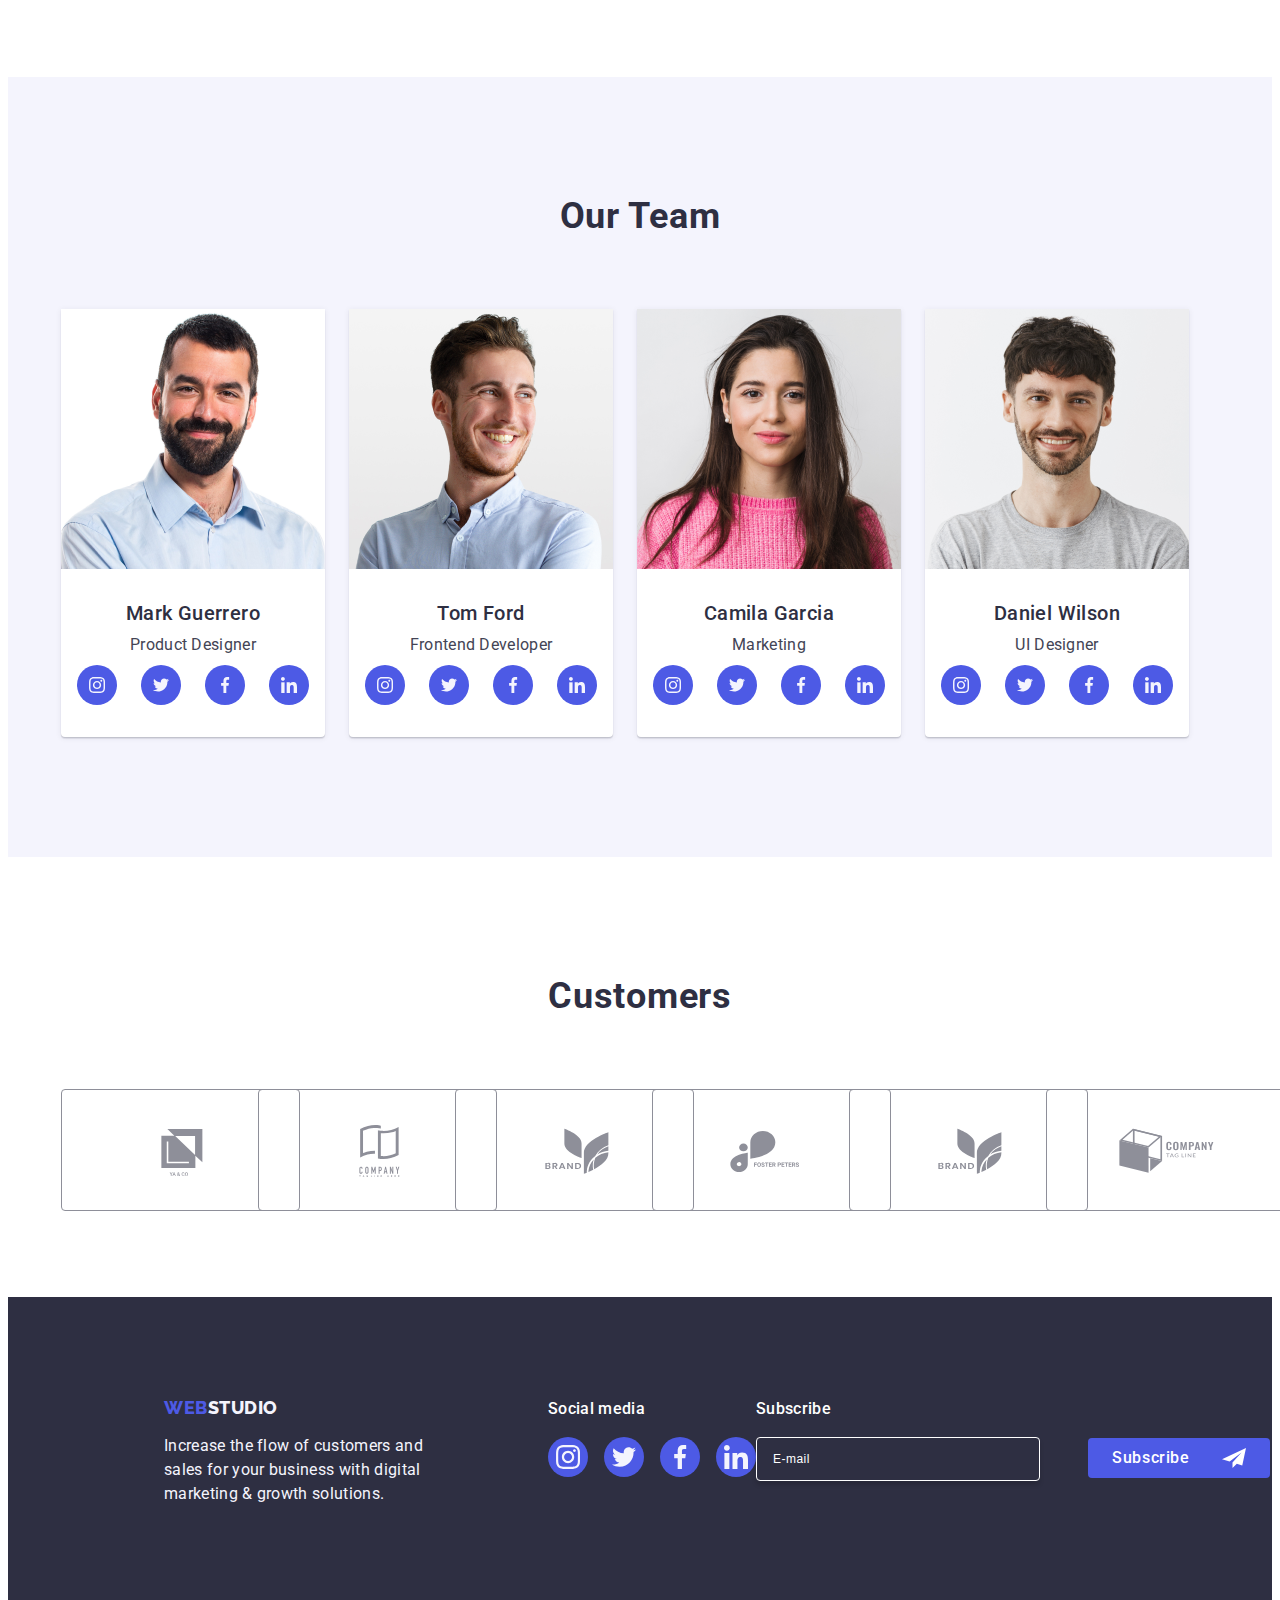
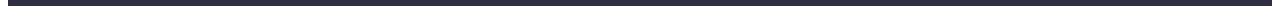
==== commit e59bfbeb: "fixik" ====
--- a/index.html
+++ b/index.html
@@ -521,7 +521,7 @@
                 class="input-footer"
                 type="email"
                 placeholder="E-mail"
-                name="user_email_subscribe"
+                name="user-email-subscribe"
                 id="form-input-footer"
               />
             </label>
@@ -543,11 +543,9 @@
           </svg>
         </button>
 
-        <div class="modal-form-container">
-          <strong class="modal-h"
-            >Leave your contacts and we will call you back
-          </strong>
-          <form class="modal-form">
+        <form class="modal-form-container">
+          <p class="modal-h">Leave your contacts and we will call you back</p>
+          <div class="modal-form">
             <label class="modal-form-label" for="user_name"> Name </label>
             <div class="modal-form-field">
               <input
@@ -627,8 +625,8 @@
               </span>
             </label>
             <button class="modal-form-button" type="submit">Send</button>
-          </form>
-        </div>
+          </div>
+        </form>
       </div>
     </div>
     <script src="./js/modal.js"></script>
--- a/css/styles.css
+++ b/css/styles.css
@@ -593,6 +593,7 @@
 .footer-label {
     display: flex;
     align-items: flex-end;
+    margin-bottom: 16px; 
 }
 
 .footer-list-item-link {
@@ -986,4 +987,5 @@
 .footer-form-tag {
     display: flex;
     gap: 24px;
-}
+    align-items: baseline;
+}
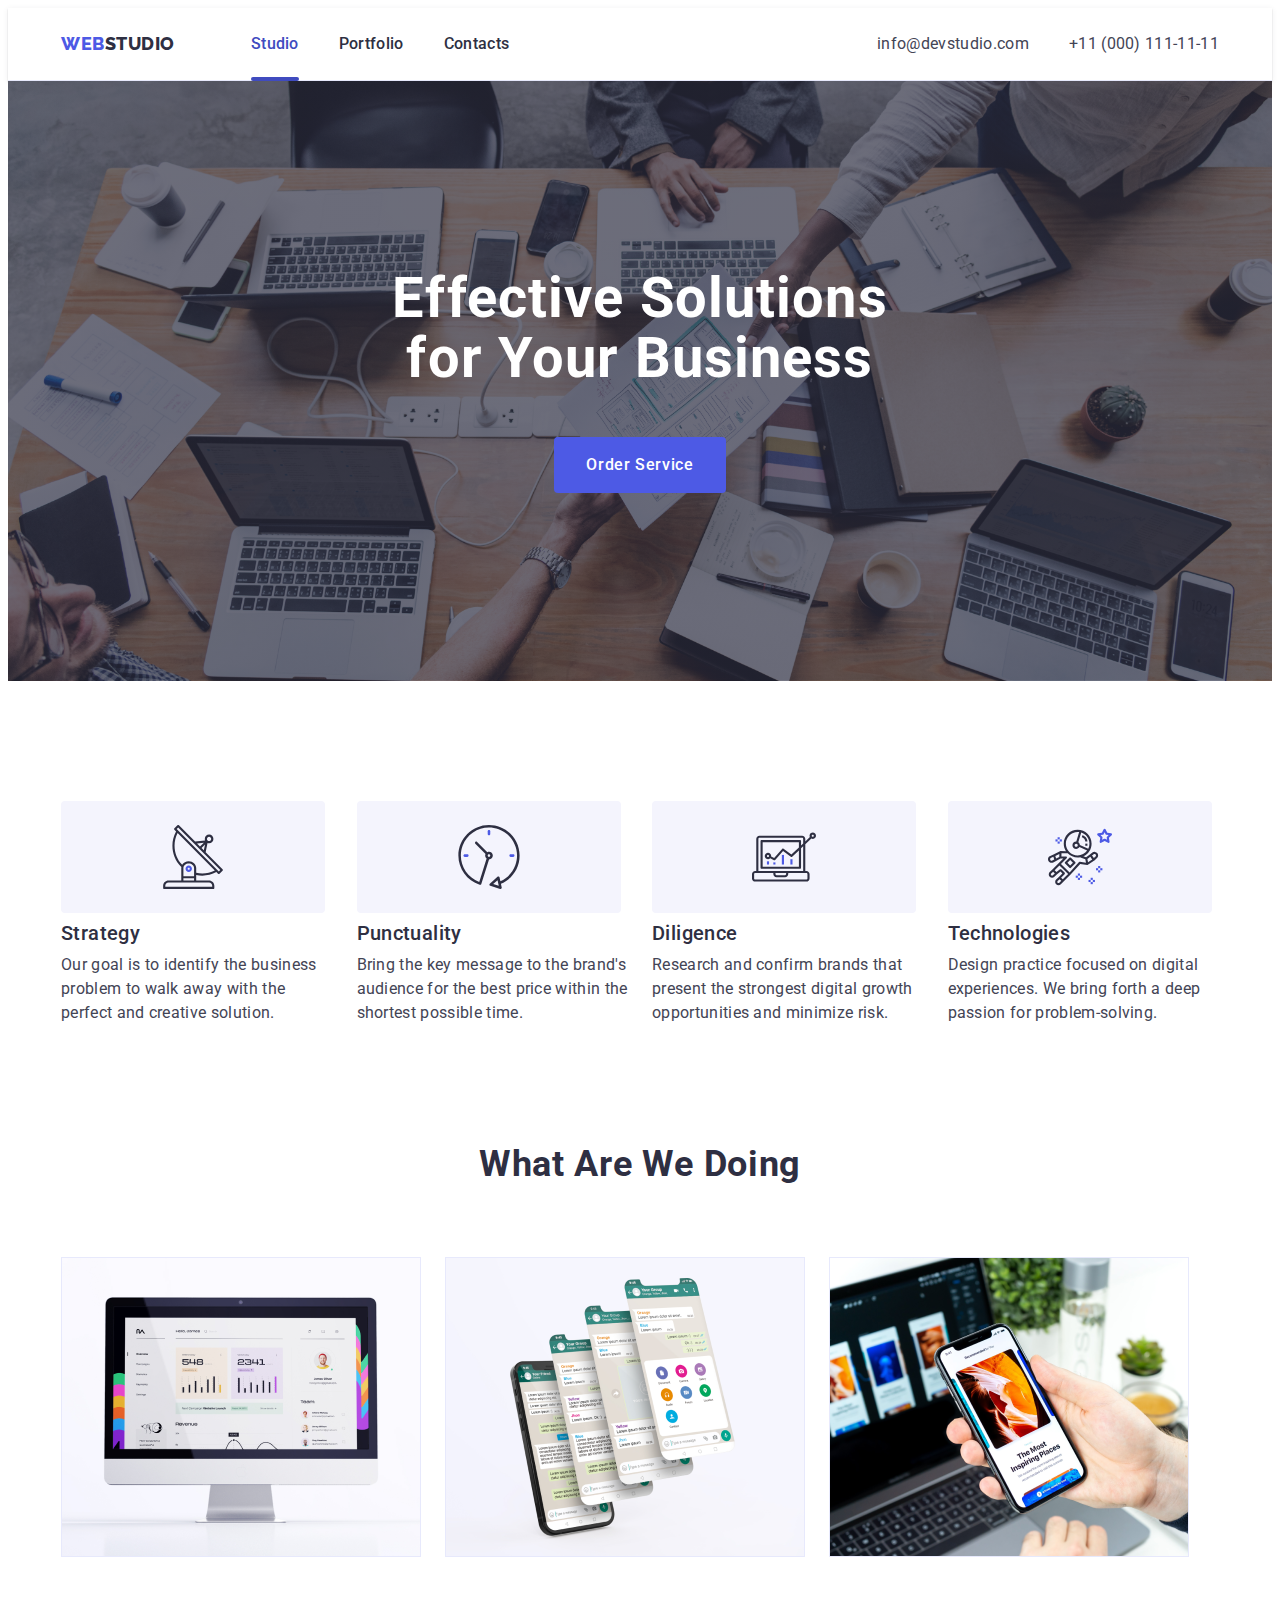
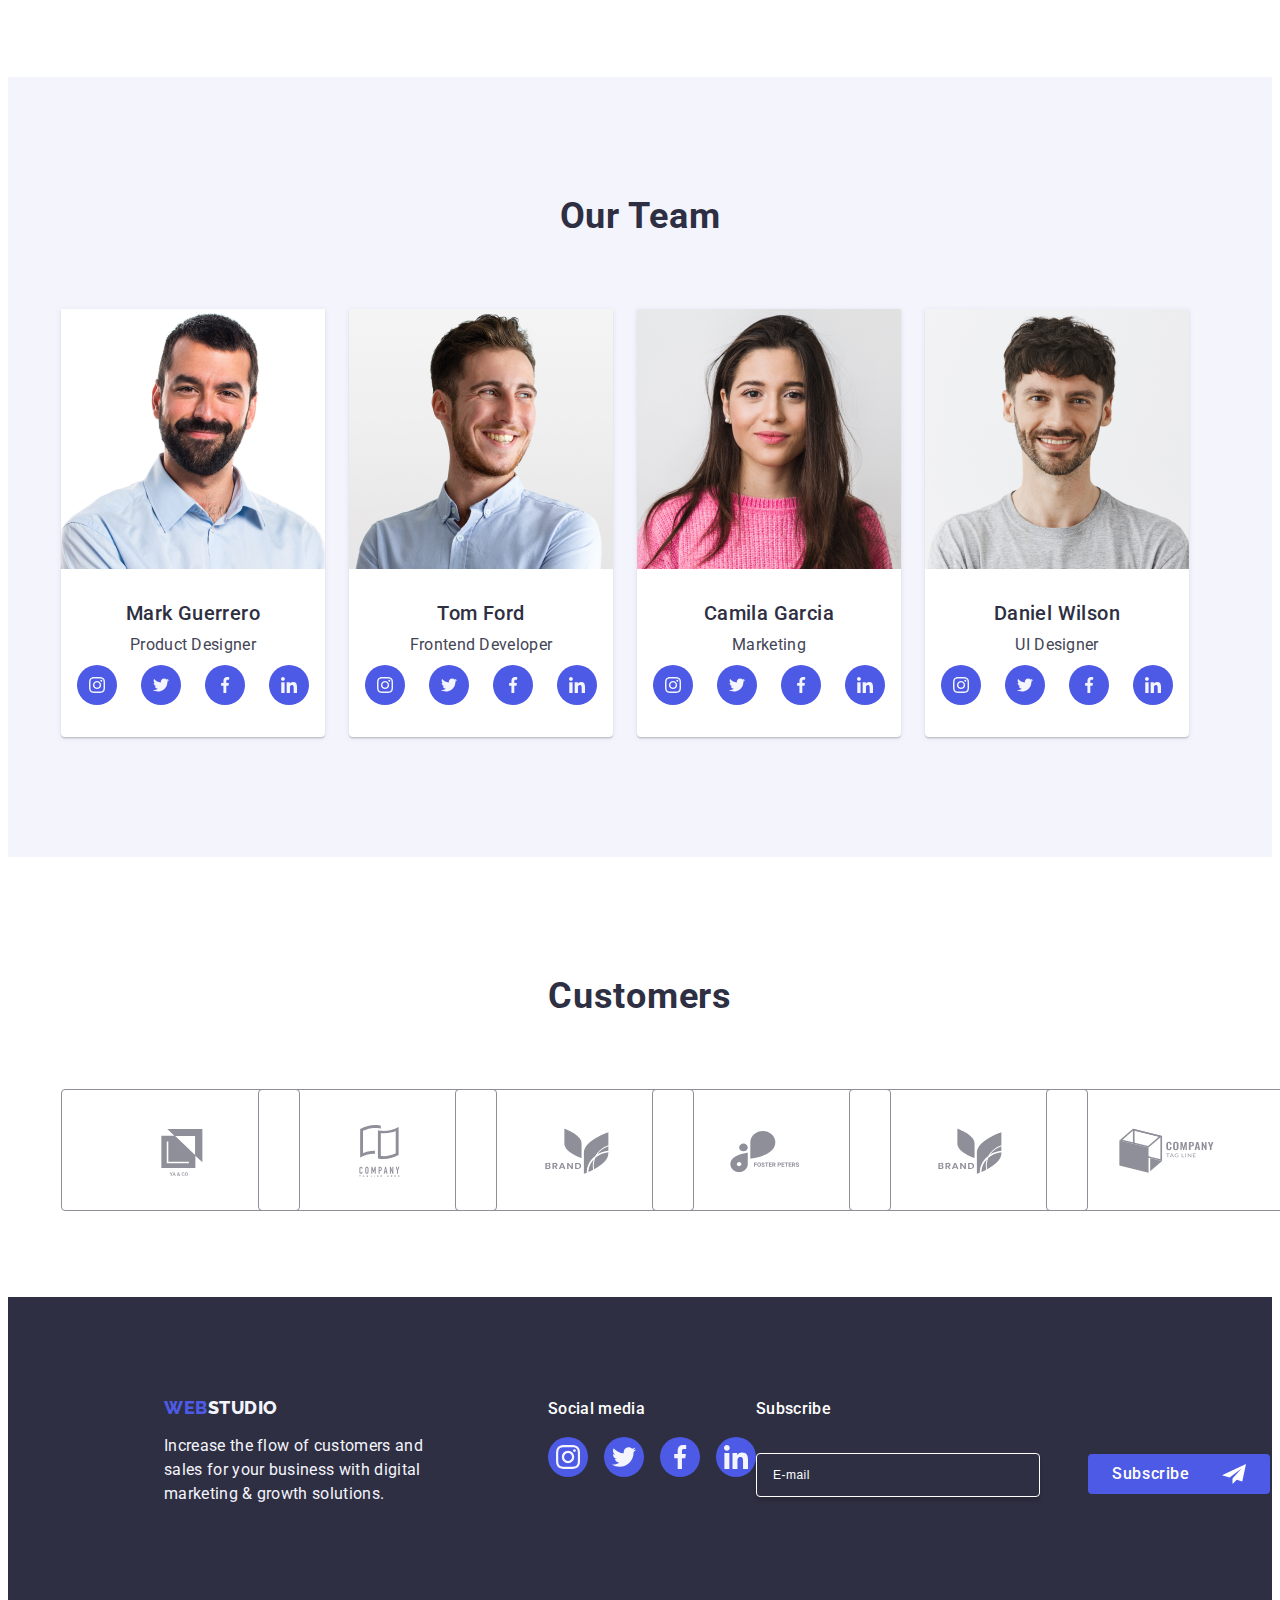
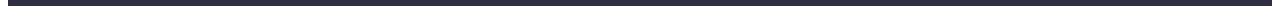
==== commit 6800b5bd: "ja malenkii gvintik (fix)" ====
--- a/index.html
+++ b/index.html
@@ -546,8 +546,8 @@
         <form class="modal-form-container">
           <p class="modal-h">Leave your contacts and we will call you back</p>
           <div class="modal-form">
-            <label class="modal-form-label" for="user_name"> Name </label>
-            <div class="modal-form-field">
+            <label class="modal-form-field">
+              <span class="modal-form-label">Name</span>
               <input
                 class="modal-form-input"
                 type="text"
@@ -558,25 +558,24 @@
               <svg class="modal-form-icon" width="18" height="18">
                 <use href="./images/icons.svg#person-modal-icon"></use>
               </svg>
-            </div>
-
-            <label class="modal-form-label" for="user_phone"> Phone </label>
-            <div class="modal-form-field">
+            </label>
+
+            <label class="modal-form-field">
+              <span class="modal-form-label">Phone</span>
               <input
                 class="modal-form-input"
                 type="text"
-                name="user_name"
+                name="user_phone"
                 id="user_phone"
                 required
-                minlength="12"
-                maxlength="12"
               />
               <svg class="modal-form-icon" width="18" height="24">
                 <use href="./images/icons.svg#phone-modal-icon"></use>
               </svg>
-            </div>
-            <label class="modal-form-label" for="user_email"> Email </label>
-            <div class="modal-form-field">
+            </label>
+
+            <label class="modal-form-field">
+              <span class="modal-form-label">Email</span>
               <input
                 class="modal-form-input"
                 type="text"
@@ -587,7 +586,7 @@
               <svg class="modal-form-icon" width="18" height="24">
                 <use href="./images/icons.svg#email-modal-icon"></use>
               </svg>
-            </div>
+            </label>
             <label class="modal-form-label" for="user_comment"> Comment </label>
             <div class="modal-form-field">
               <textarea
--- a/css/styles.css
+++ b/css/styles.css
@@ -593,7 +593,7 @@
 .footer-label {
     display: flex;
     align-items: flex-end;
-    margin-bottom: 16px; 
+  
 }
 
 .footer-list-item-link {
@@ -691,6 +691,7 @@
     top: 50%;
     left: 50%;
     opacity: 1;
+    padding: 72px 24px 24px 24px;
     transform: translate(-50%, -50%) scale(1);
     border-radius: 4px;
     background: var(--dairy);
@@ -773,6 +774,7 @@
     color: var(--white, #FFF);
     font-weight: 500;
     font-size: 16px;
+    margin-bottom: 16px;
     line-height: 1.5; 
     letter-spacing: 0.02em;
 
@@ -871,8 +873,8 @@
 
 }
 .modal-form-container {
-    padding: 24px;
-    padding-top: 72px;
+   
+  
 }
 
 .modal-form-label {
